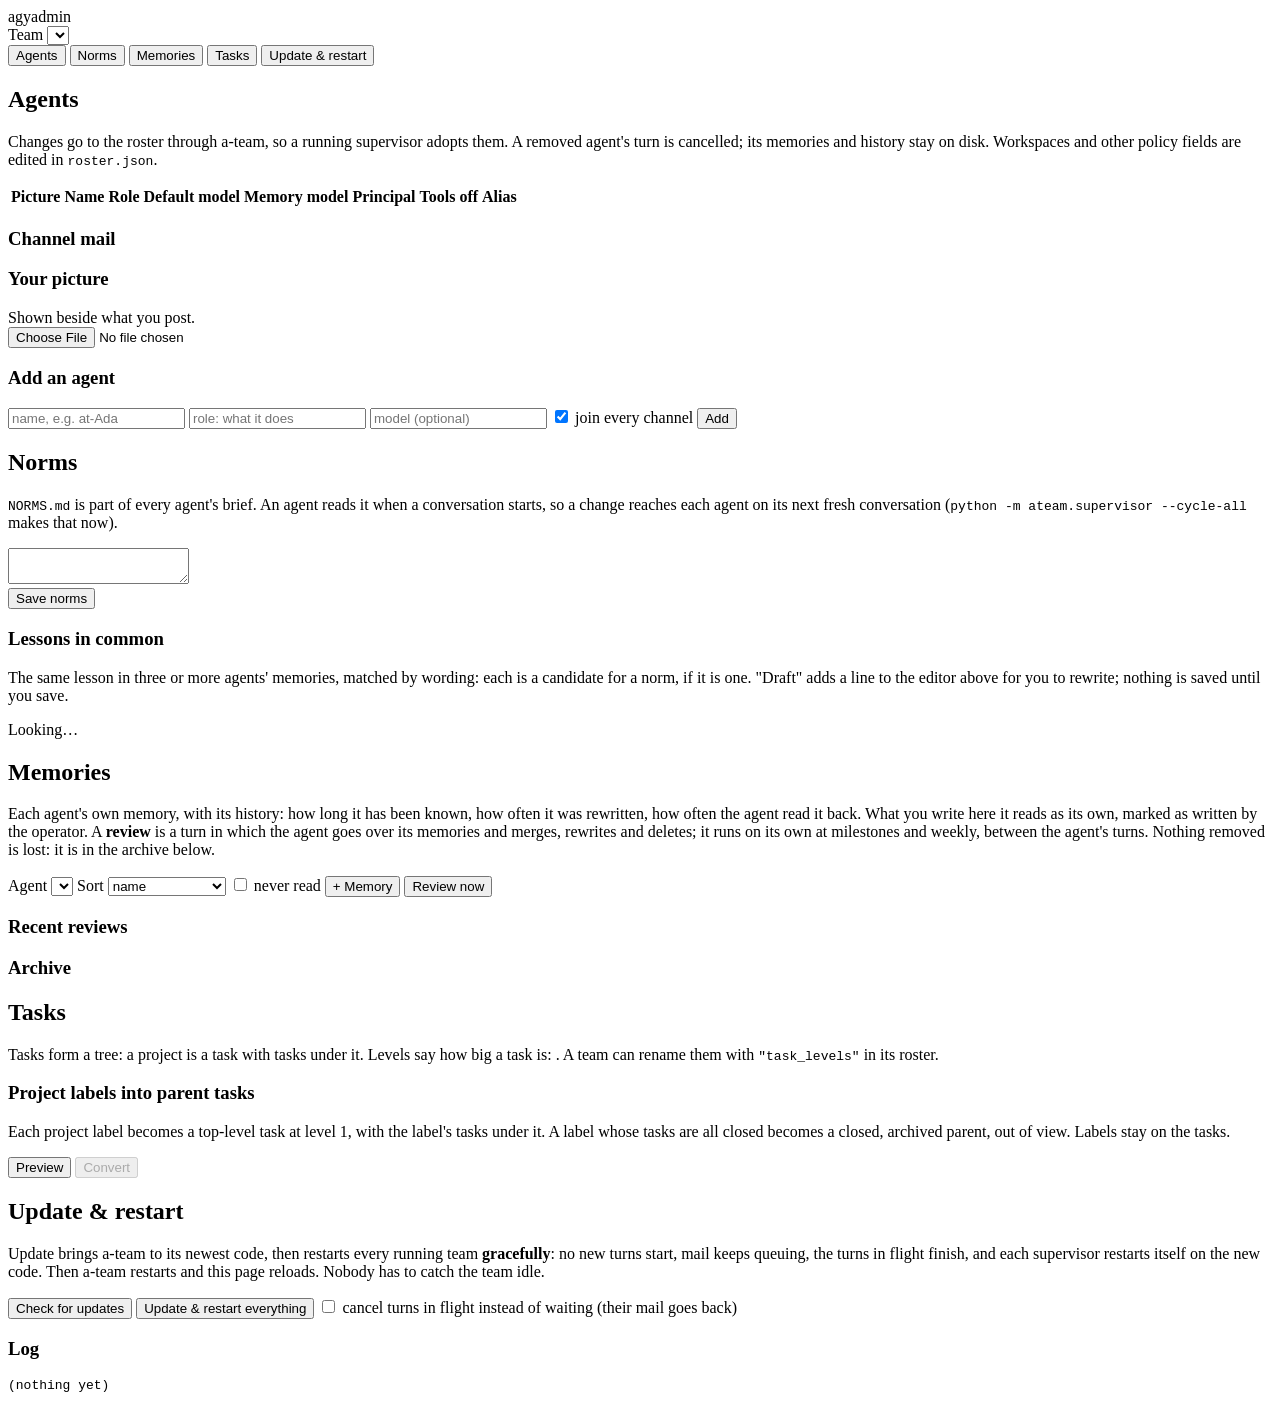
==== ateam/chat/static/admin.html @ 5c3b8777 "Release 4.0.0: a-team, one product from agy-team and agy-chat Forked from agy-team 3.24.0 and agy-ch" ====
<!doctype html>
<html lang="en">
<head>
<meta charset="utf-8">
<meta name="viewport" content="width=device-width, initial-scale=1">
<title>Admin — a-team</title>
<link rel="icon" type="image/svg+xml" href="/static/favicon.svg">
<link rel="stylesheet" href="/static/app.css">
<link rel="stylesheet" href="/static/admin.css">
</head>
<body class="admin-page">
<header class="top">
  <div class="brand">agy<span>admin</span></div>
  <label class="team-label" for="team">Team</label>
  <select id="team"></select>
  <nav id="app-nav" class="app-nav"></nav>
</header>

<main class="admin">
  <nav class="admin-tabs">
    <button data-tab="agents" class="tab">Agents</button>
    <button data-tab="norms" class="tab">Norms</button>
    <button data-tab="memories" class="tab">Memories</button>
    <button data-tab="tasks" class="tab">Tasks</button>
    <button data-tab="update" class="tab">Update &amp; restart</button>
  </nav>
  <section id="tab-agents" class="pane">
    <h2>Agents</h2>
    <p class="sub">Changes go to the roster through a-team, so a running supervisor adopts them. A
      removed agent's turn is cancelled; its memories and history stay on disk. Workspaces and other
      policy fields are edited in <code>roster.json</code>.</p>
    <table class="grid">
      <thead><tr><th title="Click to set a picture">Picture</th><th>Name</th><th>Role</th><th>Default model</th>
        <th title="Model for distill, memory review and retro turns; needs a runtime that switches models mid-conversation (the agy CLI)">Memory model</th><th>Principal</th>
        <th title="Tool names this agent may not call, comma-separated">Tools off</th>
        <th title="The name it is shown by, and answers to as @alias">Alias</th><th></th></tr></thead>
      <tbody id="agents"></tbody>
    </table>
    <h3>Channel mail</h3>
    <div id="quiet" class="sub"></div>
    <h3>Your picture</h3>
    <div class="row-form"><span id="me-pic"></span><span class="sub">Shown beside what you post.</span></div>
    <input type="file" id="pic-file" accept="image/*" class="hidden">
    <h3>Add an agent</h3>
    <form id="add-agent" class="row-form">
      <input name="name" placeholder="name, e.g. at-Ada" required>
      <input name="role" placeholder="role: what it does" class="wide">
      <input name="model" placeholder="model (optional)">
      <label class="inline"><input type="checkbox" name="all_channels" checked> join every channel</label>
      <button class="btn">Add</button>
    </form>
  </section>

  <section id="tab-norms" class="pane hidden">
    <h2>Norms</h2>
    <p class="sub"><code>NORMS.md</code> is part of every agent's brief. An agent reads it when a
      conversation starts, so a change reaches each agent on its next fresh conversation
      (<code>python -m ateam.supervisor --cycle-all</code> makes that now).</p>
    <textarea id="norms" spellcheck="false"></textarea>
    <div class="actions"><span id="norms-state" class="sub"></span><button id="save-norms" class="btn">Save norms</button></div>
    <h3>Lessons in common</h3>
    <p class="sub">The same lesson in three or more agents' memories, matched by wording: each is a
      candidate for a norm, if it is one. "Draft" adds a line to the editor above for you to
      rewrite; nothing is saved until you save.</p>
    <div id="candidates"><p class="sub">Looking…</p></div>
  </section>

  <section id="tab-memories" class="pane hidden">
    <h2>Memories</h2>
    <p class="sub">Each agent's own memory, with its history: how long it has been known, how often
      it was rewritten, how often the agent read it back. What you write here it reads as its own,
      marked as written by the operator. A <strong>review</strong> is a turn in which the agent goes
      over its memories and merges, rewrites and deletes; it runs on its own at milestones and weekly,
      between the agent's turns. Nothing removed is lost: it is in the archive below.</p>
    <div class="row-form"><label class="inline">Agent <select id="mem-agent"></select></label>
      <label class="inline">Sort <select id="mem-sort">
        <option value="name">name</option><option value="least">least read</option>
        <option value="most">most read</option><option value="oldest">oldest</option>
        <option value="revised">most revised</option><option value="recalled">most recalled</option>
        <option value="missed">missed by recall</option></select></label>
      <label class="inline"><input type="checkbox" id="mem-unread"> never read</label>
      <button id="new-memory" class="btn small ghost">+ Memory</button>
      <button id="review-now" class="btn small">Review now</button></div>
    <div id="mem-summary" class="sub"></div>
    <div id="recall" class="card hidden"></div>
    <div id="memories"></div>
    <h3>Recent reviews</h3>
    <div id="reviews"></div>
    <h3>Archive</h3>
    <div id="archive"></div>
  </section>

  <section id="tab-tasks" class="pane hidden">
    <h2>Tasks</h2>
    <p class="sub">Tasks form a tree: a project is a task with tasks under it. Levels say how big a
      task is: <span id="level-names"></span>. A team can rename them with <code>"task_levels"</code>
      in its roster.</p>
    <h3>Project labels into parent tasks</h3>
    <p class="sub">Each project label becomes a top-level task at level 1, with the label's tasks under
      it. A label whose tasks are all closed becomes a closed, archived parent, out of view. Labels stay
      on the tasks.</p>
    <div class="actions left"><button id="mig-preview" class="btn ghost">Preview</button>
      <button id="mig-run" class="btn" disabled>Convert</button></div>
    <div id="mig-out"></div>
  </section>

  <section id="tab-update" class="pane hidden">
    <h2>Update &amp; restart</h2>
    <p class="sub">Update brings a-team to its newest code, then restarts every
      running team <strong>gracefully</strong>: no new turns start, mail keeps queuing, the turns in
      flight finish, and each supervisor restarts itself on the new code. Then a-team restarts
      and this page reloads. Nobody has to catch the team idle.</p>
    <div id="versions" class="card"></div>
    <div class="actions left">
      <button id="check" class="btn ghost">Check for updates</button>
      <button id="run-update" class="btn">Update &amp; restart everything</button>
      <label class="inline"><input type="checkbox" id="now"> cancel turns in flight instead of waiting (their mail goes back)</label>
    </div>
    <pre id="check-out" class="log hidden"></pre>
    <h3>Log</h3>
    <pre id="log" class="log">(nothing yet)</pre>
  </section>
</main>

<div id="modal" class="modal hidden"><div class="modal-card" id="modal-card"></div></div>
<div id="toast" class="toast hidden"></div>
<script src="/static/common.js"></script>
<script src="/static/admin.js"></script>
</body>
</html>
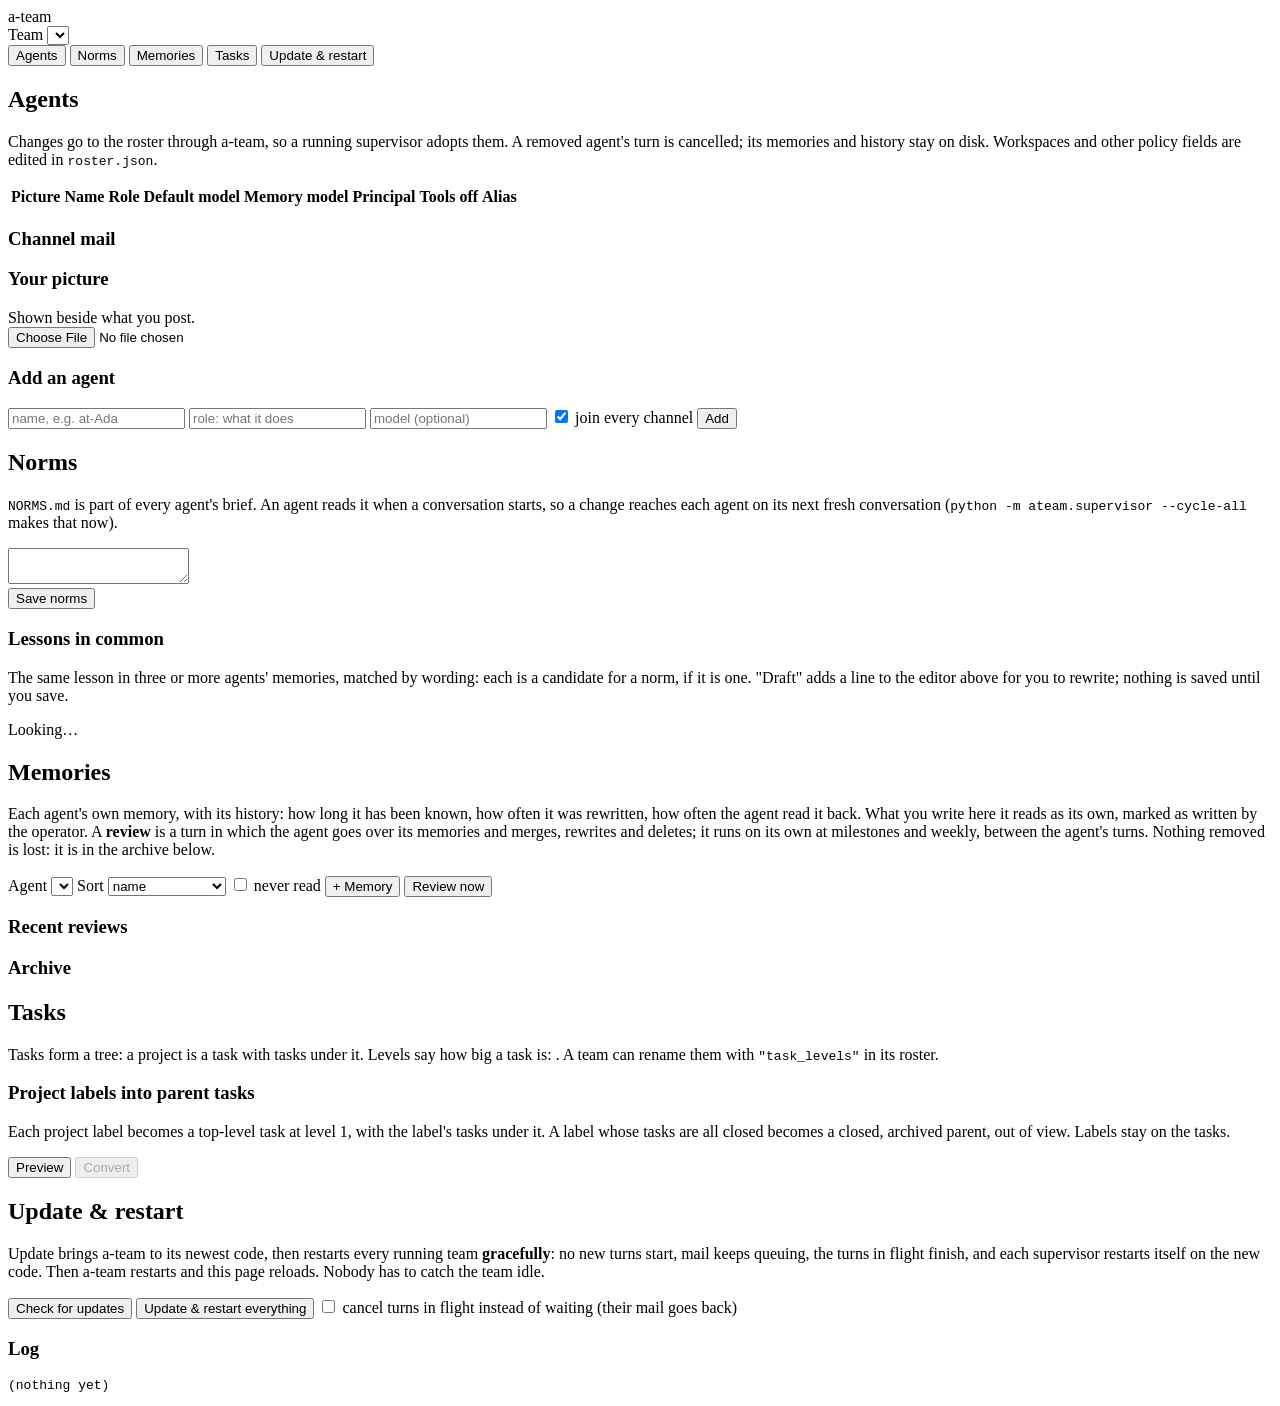
==== commit 6f7de442: "Release 4.0.2: Claude turns cost less, and fixes from seeing the app Agents are offered only the too" ====
--- a/ateam/chat/static/admin.html
+++ b/ateam/chat/static/admin.html
@@ -10,7 +10,7 @@
 </head>
 <body class="admin-page">
 <header class="top">
-  <div class="brand">agy<span>admin</span></div>
+  <div class="brand">a-<span>team</span></div>
   <label class="team-label" for="team">Team</label>
   <select id="team"></select>
   <nav id="app-nav" class="app-nav"></nav>
